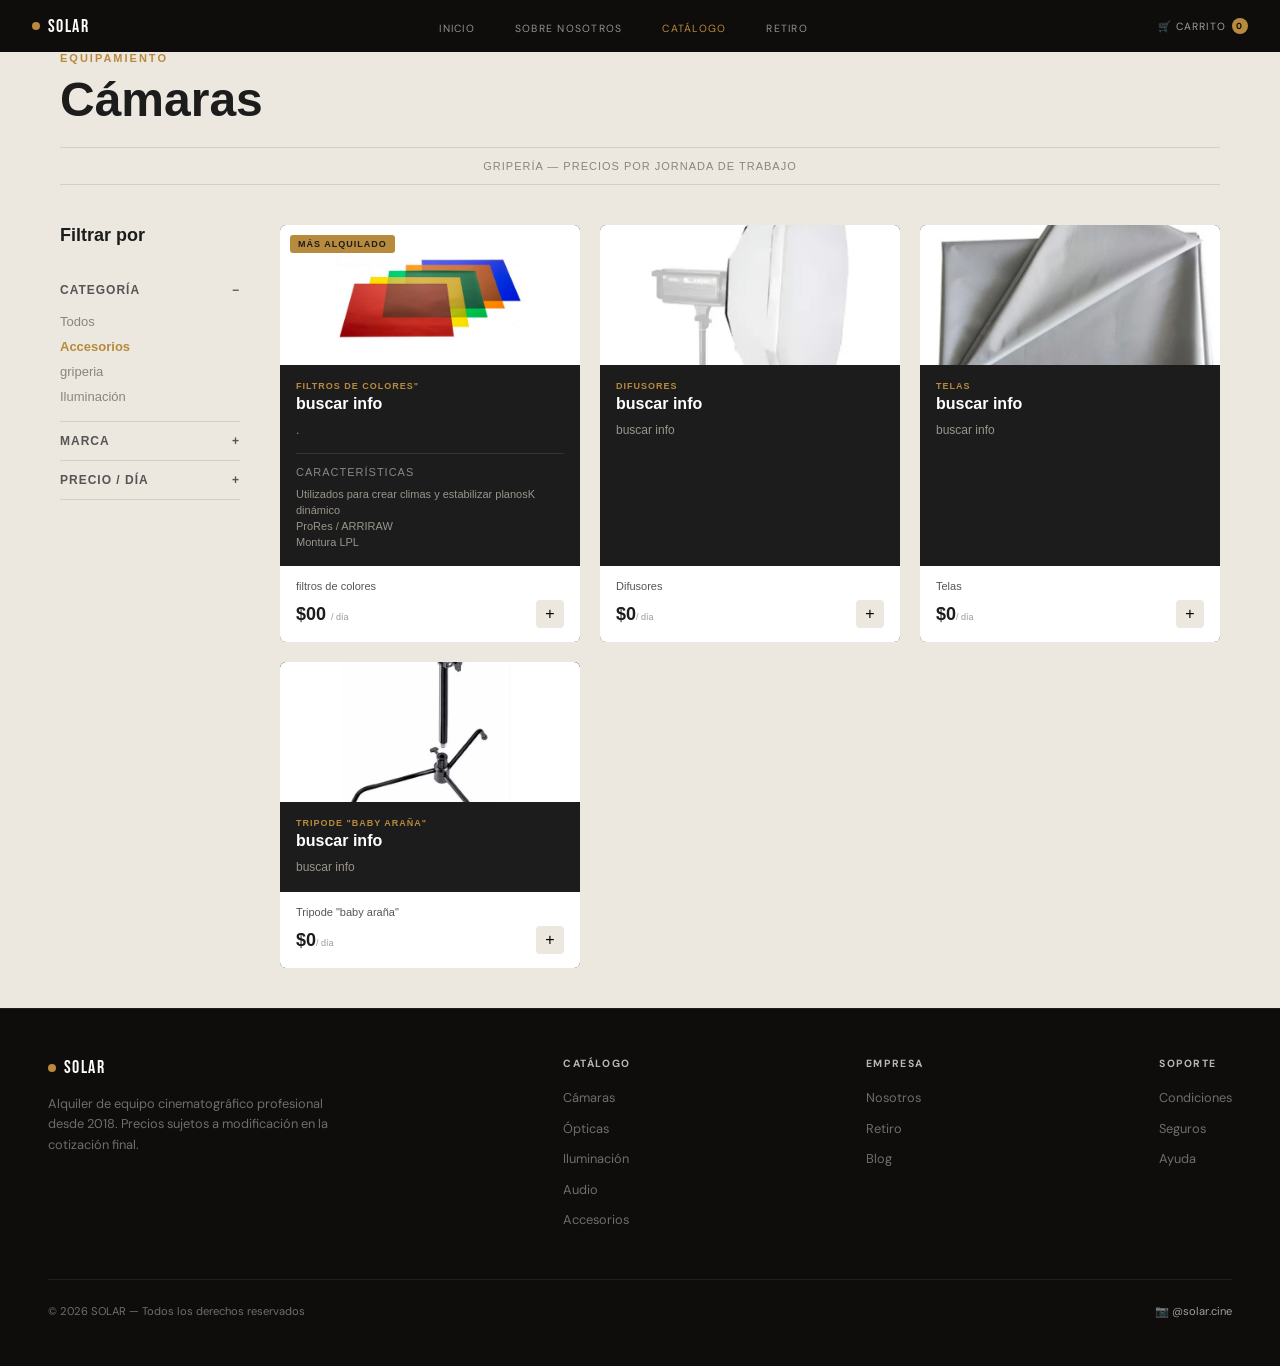
==== catalogo-accesorios.html @ 6bb2c052 "entrega" ====
<!DOCTYPE html>
<html lang="es">
<head>
  <meta charset="UTF-8">
  <meta name="viewport" content="width=device-width, initial-scale=1.0">
  <title>SOLAR — Cámaras</title>
  <link rel="preconnect" href="https://fonts.googleapis.com">
  <link rel="preconnect" href="https://fonts.gstatic.com" crossorigin>
  <link href="https://fonts.googleapis.com/css2?family=Bebas+Neue&family=DM+Sans:opsz,wght@9..40,400;9..40,500;9..40,700&display=swap" rel="stylesheet">
  <link rel="stylesheet" href="assets/styles.css">
</head>
<body>

  <nav>
    <a class="nav-logo" href="index.html"><span class="nav-logo-dot"></span> SOLAR</a>
    <ul class="nav-links">
      <li><a href="index.html">Inicio</a></li>
      <li><a href="nosotros.html">Sobre Nosotros</a></li>
      <li><a href="catalogo.html" class="activo">Catálogo</a></li>
      <li><a href="retiro.html">Retiro</a></li>
    </ul>
    <div class="nav-cart">🛒 Carrito <span class="cart-badge">0</span></div>
  </nav>

  <section class="catalogo con-navbar">
    <header class="catalogo-header">
      <p class="etiqueta-seccion">EQUIPAMIENTO</p>
      <h1>Cámaras</h1>
      <p class="aviso">GRIPERÍA — PRECIOS POR JORNADA DE TRABAJO</p>
    </header>

    <div class="contenedor">
      <aside class="filtros">
        <h2>Filtrar por</h2>
        <div class="grupo-filtro">
          <div class="titulo-filtro"><span>CATEGORÍA</span><span>−</span></div>
          <ul class="opciones">
            <li><a href="catalogo.html">Todos</a></li>
            <li><a href="catalogo-accesorios.html" class="activo">Accesorios</a></li>
            <li><a href="catalogo-griperia.html">griperia</a></li>
            <li><a href="catalogo.html">Iluminación</a></li>
            <li hidden><a href="catalogo.html">Audio</a></li>
            <li hidden><a href="catalogo.html">Estabilización</a></li>
            <li hidden><a href="catalogo.html">Accesorios</a></li>
          </ul>
        </div>
        <div class="grupo-filtro"><div class="titulo-filtro"><span>MARCA</span><span>+</span></div></div>
        <div class="grupo-filtro"><div class="titulo-filtro"><span>PRECIO / DÍA</span><span>+</span></div></div>
      </aside>

      <main class="productos">
        <article class="tarjeta">
          <div class="imagen-producto"><span class="badge">MÁS ALQUILADO</span>
        <img src="assets/img/accesorios/coor.jpg" alt="color"></div>
          
          <div class="info">
            <div>
              <p class="etiqueta-marca">FILTROS DE COLORES"</p>
              <h3>buscar info</h3>
              <p class="descripcion">.</p>
            </div>
            <div class="caracteristicas">
              <p class="titulo-carac">CARACTERÍSTICAS</p>
              <ul><li>Utilizados para crear climas y estabilizar planosK</li><li> dinámico</li><li>ProRes / ARRIRAW</li><li>Montura LPL</li></ul>
            </div>
          </div>
          <div class="pie">
            <span class="nombre-corto">filtros de colores</span>
            <div class="pie-precio"><span class="precio">$00 <span>/ día</span></span><button class="boton-mas">+</button></div>
          </div>
        </article>

         <article class="tarjeta">
          <div class="imagen-producto">
            <img src="assets/img/accesorios/difu.webp" alt="difu">
          </div>
          <div class="info">
            <div>
              <p class="etiqueta-marca">DIFUSORES</p>
              <h3>buscar info</h3>
              <p class="descripcion">buscar info</p>
            </div>
          </div>
          <div class="pie">
            <span class="nombre-corto">Difusores</span>
            <div class="pie-precio"><span class="precio">$0<span>/ día</span></span><button class="boton-mas">+</button></div>
          </div>
        </article>

        <article class="tarjeta">
          <div class="imagen-producto">
            <img src="assets/img/accesorios/tela.webp" alt="tela">
          </div>
          <div class="info">
            <div>
              <p class="etiqueta-marca">TELAS</p>
              <h3>buscar info</h3>
              <p class="descripcion">buscar info</p>
            </div>
          </div>
          <div class="pie">
            <span class="nombre-corto">Telas</span>
            <div class="pie-precio"><span class="precio">$0<span>/ día</span></span><button class="boton-mas">+</button></div>
          </div>
        </article>

       <article class="tarjeta">
          <div class="imagen-producto">
            <img src="assets/img/griperia/arana.avif" alt="arana">
          </div>
          <div class="info">
            <div>
              <p class="etiqueta-marca">TRIPODE "BABY ARAÑA"</p>
              <h3>buscar info</h3>
              <p class="descripcion">buscar info</p>
            </div>
          </div>
          <div class="pie">
            <span class="nombre-corto">Tripode "baby araña"</span>
            <div class="pie-precio"><span class="precio">$0<span>/ día</span></span><button class="boton-mas">+</button></div>
          </div>
        </article>

      </main>
    </div>
  </section>

  <footer>
    <div class="footer-top">
      <div class="footer-marca">
        <div class="footer-logo"><span class="nav-logo-dot"></span> SOLAR</div>
        <p>Alquiler de equipo cinematográfico profesional desde 2018. Precios sujetos a modificación en la cotización final.</p>
      </div>
      <div class="footer-col">
        <h4>Catálogo</h4>
        <ul>
          <li><a href="catalogo-camaras.html">Cámaras</a></li>
          <li><a href="catalogo-opticas.html">Ópticas</a></li>
          <li><a href="catalogo.html">Iluminación</a></li>
          <li><a href="catalogo.html">Audio</a></li>
          <li><a href="catalogo.html">Accesorios</a></li>
        </ul>
      </div>
      <div class="footer-col">
        <h4>Empresa</h4>
        <ul>
          <li><a href="nosotros.html">Nosotros</a></li>
          <li><a href="retiro.html">Retiro</a></li>
          <li><a href="#">Blog</a></li>
        </ul>
      </div>
      <div class="footer-col">
        <h4>Soporte</h4>
        <ul>
          <li><a href="#">Condiciones</a></li>
          <li><a href="#">Seguros</a></li>
          <li><a href="#">Ayuda</a></li>
        </ul>
      </div>
    </div>
    <div class="footer-bottom">
      <span>© 2026 SOLAR — Todos los derechos reservados</span>
      <span class="footer-social">📷 @solar.cine</span>
    </div>
  </footer>

</body>
</html>
---- assets/styles.css ----
*, *::before, *::after {
  box-sizing: border-box;
  margin: 0;
  padding: 0;
}

:root {
  --cream: #ece8df;   /* CORREGIDO: antes era #900e0e (rojo) */
  --black: #0e0d0b;
  --gold:  #b88a3e;   /* CORREGIDO: antes era #ff6c6c (rosa) */
  --white: #ffffff;
  --font-display: 'Bebas Neue', sans-serif;
  --font-body: 'DM Sans', sans-serif;
}

html, body { height: 100%; }

body {
  font-family: var(--font-body);
  background: var(--black);
}

/* ---------- NAV ---------- */
nav {
  position: fixed;
  top: 0; left: 0; right: 0;
  z-index: 100;
  display: flex;
  align-items: center;
  justify-content: space-between;
  padding: 0 2rem;
  height: 52px;
  background: var(--black);
}

.nav-logo {
  display: flex;
  align-items: center;
  gap: 0.5rem;
  color: var(--white);
  font-family: var(--font-display);
  font-size: 1.1rem;
  letter-spacing: 0.08em;
  text-decoration: none;
}

.nav-logo-dot {
  width: 8px; height: 8px;
  background: var(--gold);
  border-radius: 50%;
}

.nav-links {
  display: flex;
  gap: 2.5rem;
  list-style: none;
}

.nav-links a {
  color: rgba(255, 255, 255, 0.55);
  text-decoration: none;
  font-size: 0.65rem;
  letter-spacing: 0.12em;
  text-transform: uppercase;
  transition: color 0.2s;
}

.nav-links a:hover { color: var(--white); }

/* enlace de la página actual, resaltado en dorado */
.nav-links a.activo { color: var(--gold); }

.nav-cart {
  display: flex;
  align-items: center;
  gap: 0.4rem;
  color: rgba(255, 255, 255, 0.6);
  font-size: 0.65rem;
  letter-spacing: 0.1em;
  text-transform: uppercase;
  cursor: pointer;
}

.cart-badge {
  background: var(--gold);
  color: var(--black);
  border-radius: 50%;
  width: 16px; height: 16px;
  font-size: 0.55rem;
  font-weight: 700;
  display: flex;
  align-items: center;
  justify-content: center;
}

/* ---------- HERO ---------- */
.hero {
  display: grid;
  grid-template-columns: 1fr 1fr;
  height: 100vh;
  padding-top: 52px;
}

.hero-left {
  background: var(--cream);
  display: flex;
  flex-direction: column;
  justify-content: flex-end;
  padding: 3.5rem 3rem;
}

.hero-title {
  font-family: Arial, Helvetica, sans-serif;
  font-size: clamp(7rem, 13vw, 14rem);
  line-height: 0.88;
  color: var(--black);
  margin-bottom: 1.8rem;
  animation: slideUp 0.9s cubic-bezier(0.16, 1, 0.3, 1) both;
}

.hero-subtitle {
  font-size: 0.62rem;
  letter-spacing: 0.18em;
  text-transform: uppercase;
  color: rgba(14, 13, 11, 0.55); /* CORREGIDO: era casi blanco sobre crema, no se leía */
  line-height: 1.7;
  margin-bottom: 2.2rem;
  animation: slideUp 0.9s 0.15s cubic-bezier(0.16, 1, 0.3, 1) both;
}

.hero-actions {
  display: flex;
  align-items: center;
  gap: 1.4rem;
  animation: slideUp 0.9s 0.25s cubic-bezier(0.16, 1, 0.3, 1) both;
}

.btn-primary {
  background: var(--black);
  color: var(--white);
  border: none;
  padding: 0.75rem 1.5rem;
  font-family: var(--font-body);
  font-size: 0.65rem;
  font-weight: 500;
  letter-spacing: 0.12em;
  text-transform: uppercase;
  cursor: pointer;
  border-radius: 100px;
  transition: background 0.2s;
}

.btn-primary:hover { background: #2a2825; }

.btn-ghost {
  background: none;
  border: none;
  color: rgba(14, 13, 11, 0.5);
  font-family: var(--font-body);
  font-size: 0.65rem;
  letter-spacing: 0.12em;
  text-transform: uppercase;
  cursor: pointer;
  transition: color 0.2s;
}

.btn-ghost:hover { color: var(--black); }

.hero-right {
  position: relative;
  overflow: hidden;
  background: var(--black);
  height: 100%;
}

.hero-img {
  width: 100%;
  height: 100%;
  object-fit: cover;
  display: block;
  animation: zoomIn 1.2s cubic-bezier(0.16, 1, 0.3, 1) both;
}

.stats {
  position: absolute;
  bottom: 3rem;
  right: 2.5rem;
  display: flex;
  flex-direction: column;
  gap: 1.2rem;
  text-align: right;
  animation: slideUp 0.9s 0.4s cubic-bezier(0.16, 1, 0.3, 1) both;
}

.stat-value {
  font-family: var(--font-display);
  font-size: 2rem;
  color: var(--white);
  line-height: 1;
}

.stat-label {
  font-size: 0.55rem;
  letter-spacing: 0.2em;
  text-transform: uppercase;
  color: rgba(255, 255, 255, 0.4);
  margin-top: 0.15rem;
}

.light-beam {
  position: absolute;
  top: 0; left: 0;
  width: 100%; height: 100%;
  pointer-events: none;
  background: conic-gradient(
    from 200deg at 45% 38%,
    transparent 0deg,
    rgba(255, 220, 140, 0.07) 8deg,
    transparent 20deg
  );
}

/* ---------- ANIMACIONES ---------- */
@keyframes slideUp {
  from { opacity: 0; transform: translateY(60px); }
  to   { opacity: 1; transform: translateY(0); }
}

@keyframes zoomIn {
  from { transform: scale(1.06); opacity: 0; }
  to   { transform: scale(1); opacity: 1; }
}

/* ============================================
   SECCIÓN CATÁLOGO
   ============================================ */
.catalogo {
    background-color: var(--cream);
    color: #2b2b2b;
    font-family: Arial, Helvetica, sans-serif;
    padding: 40px 60px;
}

/* en las páginas internas hay navbar fijo arriba: dejamos aire */
.con-navbar { padding-top: 52px; }

.catalogo .etiqueta-seccion {
    font-size: 11px;
    letter-spacing: 2px;
    color: var(--gold);
    font-weight: bold;
    margin-bottom: 8px;
}

.catalogo h1 {
    font-size: 48px;
    font-weight: 800;
    margin-bottom: 20px;
    color: #1c1c1c;
}

.catalogo .aviso {
    text-align: center;
    font-size: 11px;
    letter-spacing: 1px;
    color: #8a857a;
    border-top: 1px solid #d4cfc3;
    border-bottom: 1px solid #d4cfc3;
    padding: 12px 0;
    margin-bottom: 40px;
}

.catalogo .contenedor {
    display: flex;
    gap: 40px;
}

.catalogo .filtros {
    width: 180px;
    flex-shrink: 0;
}

.catalogo .filtros h2 {
    font-size: 18px;
    margin-bottom: 25px;
    color: #1c1c1c;
}

.catalogo .grupo-filtro {
    border-bottom: 1px solid #d4cfc3;
    padding: 12px 0;
}

.catalogo .titulo-filtro {
    display: flex;
    justify-content: space-between;
    font-size: 12px;
    letter-spacing: 1px;
    font-weight: bold;
    color: #555;
}

.catalogo .opciones {
    list-style: none;
    margin-top: 12px;
    padding-left: 0;
}

.catalogo .opciones li {
    padding: 5px 0;
}

/* los filtros ahora son ENLACES (etiqueta <a>) */
.catalogo .opciones a {
    font-size: 13px;
    color: #8a857a;
    text-decoration: none;
    display: block;
    transition: color 0.2s;
}

.catalogo .opciones a:hover { color: #b88a3e; }

.catalogo .opciones a.activo {
    color: var(--gold);
    font-weight: bold;
}

.catalogo .productos {
    flex-grow: 1;
    display: grid;
    grid-template-columns: repeat(3, 1fr);
    gap: 20px;
    align-content: start;
}

.catalogo .tarjeta {
    background-color: #1c1c1c;
    border-radius: 6px;
    overflow: hidden;
    color: #fff;
    display: flex;
    flex-direction: column;
}

.catalogo .imagen-producto {
    height: 140px;
    background-color: #3a3a3a;
    background-size: cover;
    background-position: center;
    position: relative;
}

/* Esta regla aplica a TODAS las fotos del catálogo de una sola vez.
   Cualquier <img> que pongas dentro de un .imagen-producto se va a
   ver igual: llena el recuadro sin deformarse (object-fit: cover). */
.catalogo .imagen-producto img {
    width: 100%;
    height: 100%;
    object-fit: cover;
    display: block;
}

.catalogo .badge {
    position: absolute;
    top: 10px;
    left: 10px;
    background-color: var(--gold);
    color: #1c1c1c;
    font-size: 9px;
    font-weight: bold;
    letter-spacing: 1px;
    padding: 4px 8px;
    border-radius: 3px;
}

/* APILADO en vertical para que no se desborde */
.catalogo .info {
    padding: 16px;
    display: flex;
    flex-direction: column;
    gap: 14px;
    flex-grow: 1;
}

.catalogo .etiqueta-marca {
    font-size: 9px;
    color: var(--gold);
    letter-spacing: 1px;
    font-weight: bold;
}

.catalogo .info h3 {
    font-size: 16px;
    margin: 4px 0 8px;
}

.catalogo .descripcion {
    font-size: 12px;
    color: #9a958b;
    line-height: 1.5;
}

.catalogo .caracteristicas {
    font-size: 11px;
    color: #777;
    border-top: 1px solid #333;
    padding-top: 12px;
}

.catalogo .caracteristicas .titulo-carac {
    letter-spacing: 1px;
    margin-bottom: 8px;
    color: #888;
}

.catalogo .caracteristicas ul {
    list-style: none;
    padding-left: 0;
    margin: 0;
}

.catalogo .caracteristicas li {
    color: #9a958b;
    padding: 2px 0;
}

.catalogo .pie {
    background-color: #fff;
    color: #1c1c1c;
    padding: 14px 16px;
    display: flex;
    flex-direction: column;
    gap: 8px;
}

.catalogo .nombre-corto {
    font-size: 11px;
    color: #555;
}

.catalogo .pie-precio {
    display: flex;
    justify-content: space-between;
    align-items: center;
}

.catalogo .precio {
    font-size: 18px;
    font-weight: 800;
    white-space: nowrap;
}

.catalogo .precio span {
    font-size: 9px;
    font-weight: normal;
    color: #999;
}

.catalogo .boton-mas {
    background-color: var(--cream);
    border: none;
    width: 28px;
    height: 28px;
    border-radius: 4px;
    font-size: 16px;
    cursor: pointer;
    flex-shrink: 0;
}

/* ============================================
   PÁGINA PUNTO DE RETIRO
   ============================================ */
.retiro {
    background-color: var(--cream);
    color: #2b2b2b;
    font-family: Arial, Helvetica, sans-serif;
    padding: 40px 60px;
    min-height: 100vh;
}

.retiro .etiqueta-seccion {
    font-size: 11px;
    letter-spacing: 2px;
    color: var(--gold);
    font-weight: bold;
    margin-bottom: 8px;
}

.retiro h1 {
    font-size: 48px;
    font-weight: 800;
    margin-bottom: 30px;
    color: #1c1c1c;
}

.retiro .retiro-grid {
    display: flex;
    gap: 40px;
    align-items: flex-start;
}

.retiro .datos { width: 280px; flex-shrink: 0; }

.retiro .dato {
    display: flex;
    gap: 12px;
    margin-bottom: 24px;
}

.retiro .dato-icono { font-size: 18px; }

.retiro .dato-titulo {
    font-size: 10px;
    letter-spacing: 1px;
    color: var(--gold);
    font-weight: bold;
    margin-bottom: 4px;
}

.retiro .dato-texto {
    font-size: 13px;
    color: #555;
    line-height: 1.5;
}

.retiro .mapa {
    flex-grow: 1;
    height: 360px;
    background-color: #d8d2c6;
    border-radius: 8px;
    display: flex;
    align-items: center;
    justify-content: center;
    color: #8a857a;
    font-size: 13px;
}

/* ============================================
   PÁGINA NOSOTROS
   ============================================ */
.nosotros {
    background-color: var(--cream);
    color: #2b2b2b;
    font-family: Arial, Helvetica, sans-serif;
    padding: 80px 60px;
    min-height: 100vh;
}

.nosotros .etiqueta-seccion {
    font-size: 11px;
    letter-spacing: 2px;
    color: var(--gold);
    font-weight: bold;
    margin-bottom: 8px;
}

.nosotros h1 {
    font-size: 48px;
    font-weight: 800;
    margin-bottom: 24px;
    color: #1c1c1c;
}

.nosotros p {
    max-width: 65ch;
    font-size: 15px;
    line-height: 1.7;
    color: #555;
    margin-bottom: 18px;
}

/* ============================================
   FOOTER (igual en todas las páginas)
   ============================================ */
footer {
  background: var(--black);
  color: rgba(255, 255, 255, 0.4);
  padding: 3rem;
  border-top: 1px solid rgba(255, 255, 255, 0.08);
}

.footer-top {
  display: flex;
  justify-content: space-between;
  gap: 40px;
  flex-wrap: wrap;
  margin-bottom: 2.5rem;
}

.footer-marca { max-width: 280px; }

.footer-logo {
  display: flex;
  align-items: center;
  gap: 0.5rem;
  color: var(--white);
  font-family: var(--font-display);
  font-size: 1.1rem;
  letter-spacing: 0.08em;
  margin-bottom: 1rem;
}

.footer-marca p {
  font-size: 0.8rem;
  line-height: 1.6;
}

.footer-col h4 {
  color: rgba(255,255,255,0.7);
  font-size: 0.65rem;
  letter-spacing: 0.15em;
  text-transform: uppercase;
  margin-bottom: 1rem;
}

.footer-col ul { list-style: none; }

.footer-col li { margin-bottom: 0.6rem; }

.footer-col a {
  color: rgba(255,255,255,0.4);
  text-decoration: none;
  font-size: 0.8rem;
  transition: color 0.2s;
}

.footer-col a:hover { color: var(--white); }

.footer-bottom {
  display: flex;
  justify-content: space-between;
  align-items: center;
  flex-wrap: wrap;
  gap: 12px;
  padding-top: 1.5rem;
  border-top: 1px solid rgba(255,255,255,0.08);
  font-size: 0.7rem;
}

.footer-social { color: rgba(255,255,255,0.6); }

/* ============================================
   ESTILOS DE LA SECCIÓN PUNTO DE RETIRO
   (pegar al final de tu styles.css)

   Nota: usa las variables --cream, --gold, --black
   que ya tenés definidas en :root. Si no las tuvieras,
   reemplazá var(--gold) por #b88a3e, etc.
   ============================================ */

.retiro {
    background-color: var(--cream);
    color: #2b2b2b;
    font-family: Arial, Helvetica, sans-serif;
    padding: 40px 60px;
    min-height: 100vh;
}

/* si la sección va con el navbar fijo arriba, deja aire */
.con-navbar { padding-top: 52px; }

.retiro .etiqueta-seccion {
    font-size: 11px;
    letter-spacing: 2px;
    color: var(--gold);
    font-weight: bold;
    margin-bottom: 8px;
}

.retiro h1 {
    font-size: 48px;
    font-weight: 800;
    margin-bottom: 30px;
    color: #1c1c1c;
}

/* --- DATOS + MAPA en dos columnas --- */
.retiro .retiro-grid {
    display: flex;
    gap: 40px;
    align-items: flex-start;
}

.retiro .datos { width: 280px; flex-shrink: 0; }

.retiro .dato {
    display: flex;
    gap: 12px;
    margin-bottom: 24px;
}

.retiro .dato-icono { font-size: 18px; }

.retiro .dato-titulo {
    font-size: 10px;
    letter-spacing: 1px;
    color: var(--gold);
    font-weight: bold;
    margin-bottom: 4px;
}

.retiro .dato-texto {
    font-size: 13px;
    color: #555;
    line-height: 1.5;
}

/* --- MAPA --- */
.retiro .mapa {
    flex-grow: 1;
    height: 360px;
    background-color: #d8d2c6;
    border-radius: 8px;
    display: flex;
    align-items: center;
    justify-content: center;
    color: #8a857a;
    font-size: 13px;
    position: relative;
    overflow: hidden;
}

/* el puntito central del mapa */
.retiro .marcador {
    position: absolute;
    top: 50%;
    left: 50%;
    width: 18px;
    height: 18px;
    background: var(--gold);
    border: 3px solid #fff;
    border-radius: 50%;
    transform: translate(-50%, -50%);
    z-index: 2;
}

/* el anillo que se expande y desvanece (animación de pulso) */
.retiro .marcador::before {
    content: "";
    position: absolute;
    top: 50%;
    left: 50%;
    width: 18px;
    height: 18px;
    border-radius: 50%;
    background: rgba(184, 138, 62, 0.5);
    transform: translate(-50%, -50%);
    animation: pulso 2s infinite ease-out;
}

/* @keyframes define los fotogramas: de chico y opaco a grande y transparente */
@keyframes pulso {
    0%   { width: 18px; height: 18px; opacity: 0.8; }
    100% { width: 70px; height: 70px; opacity: 0; }
}

/* --- FORMULARIO DE CONTACTO --- */
.retiro .formulario {
    margin-top: 50px;
    max-width: 520px;
}

.retiro .formulario h2 {
    font-size: 24px;
    color: #1c1c1c;
    margin-bottom: 6px;
}

.retiro .formulario p.subtitulo {
    font-size: 13px;
    color: #8a857a;
    margin-bottom: 24px;
}

.retiro .campo { margin-bottom: 18px; }

.retiro .campo label {
    display: block;
    font-size: 11px;
    letter-spacing: 1px;
    text-transform: uppercase;
    color: #555;
    margin-bottom: 6px;
}

/* transition: suaviza el cambio de borde y sombra al hacer foco */
.retiro .campo input,
.retiro .campo textarea {
    width: 100%;
    padding: 12px 14px;
    border: 1px solid #d4cfc3;
    border-radius: 6px;
    background: #fff;
    font-family: 'DM Sans', sans-serif;
    font-size: 14px;
    color: #2b2b2b;
    transition: border-color 0.25s ease, box-shadow 0.25s ease;
}

/* :focus = cuando el campo está seleccionado */
.retiro .campo input:focus,
.retiro .campo textarea:focus {
    outline: none;
    border-color: var(--gold);
    box-shadow: 0 0 0 3px rgba(184, 138, 62, 0.15);
}

.retiro .campo textarea {
    resize: vertical;
    min-height: 100px;
}

/* botón con transición de color y leve desplazamiento al pasar el mouse */
.retiro .btn-enviar {
    background: var(--black);
    color: #fff;
    border: none;
    padding: 13px 28px;
    border-radius: 100px;
    font-family: 'DM Sans', sans-serif;
    font-size: 12px;
    letter-spacing: 1px;
    text-transform: uppercase;
    cursor: pointer;
    transition: background 0.25s ease, transform 0.15s ease;
}

.retiro .btn-enviar:hover {
    background: var(--gold);
    transform: translateY(-2px);
}

.retiro .btn-enviar:active {
    transform: translateY(0);
}

.retiro .mapa iframe {
    border-radius: 8px;
}
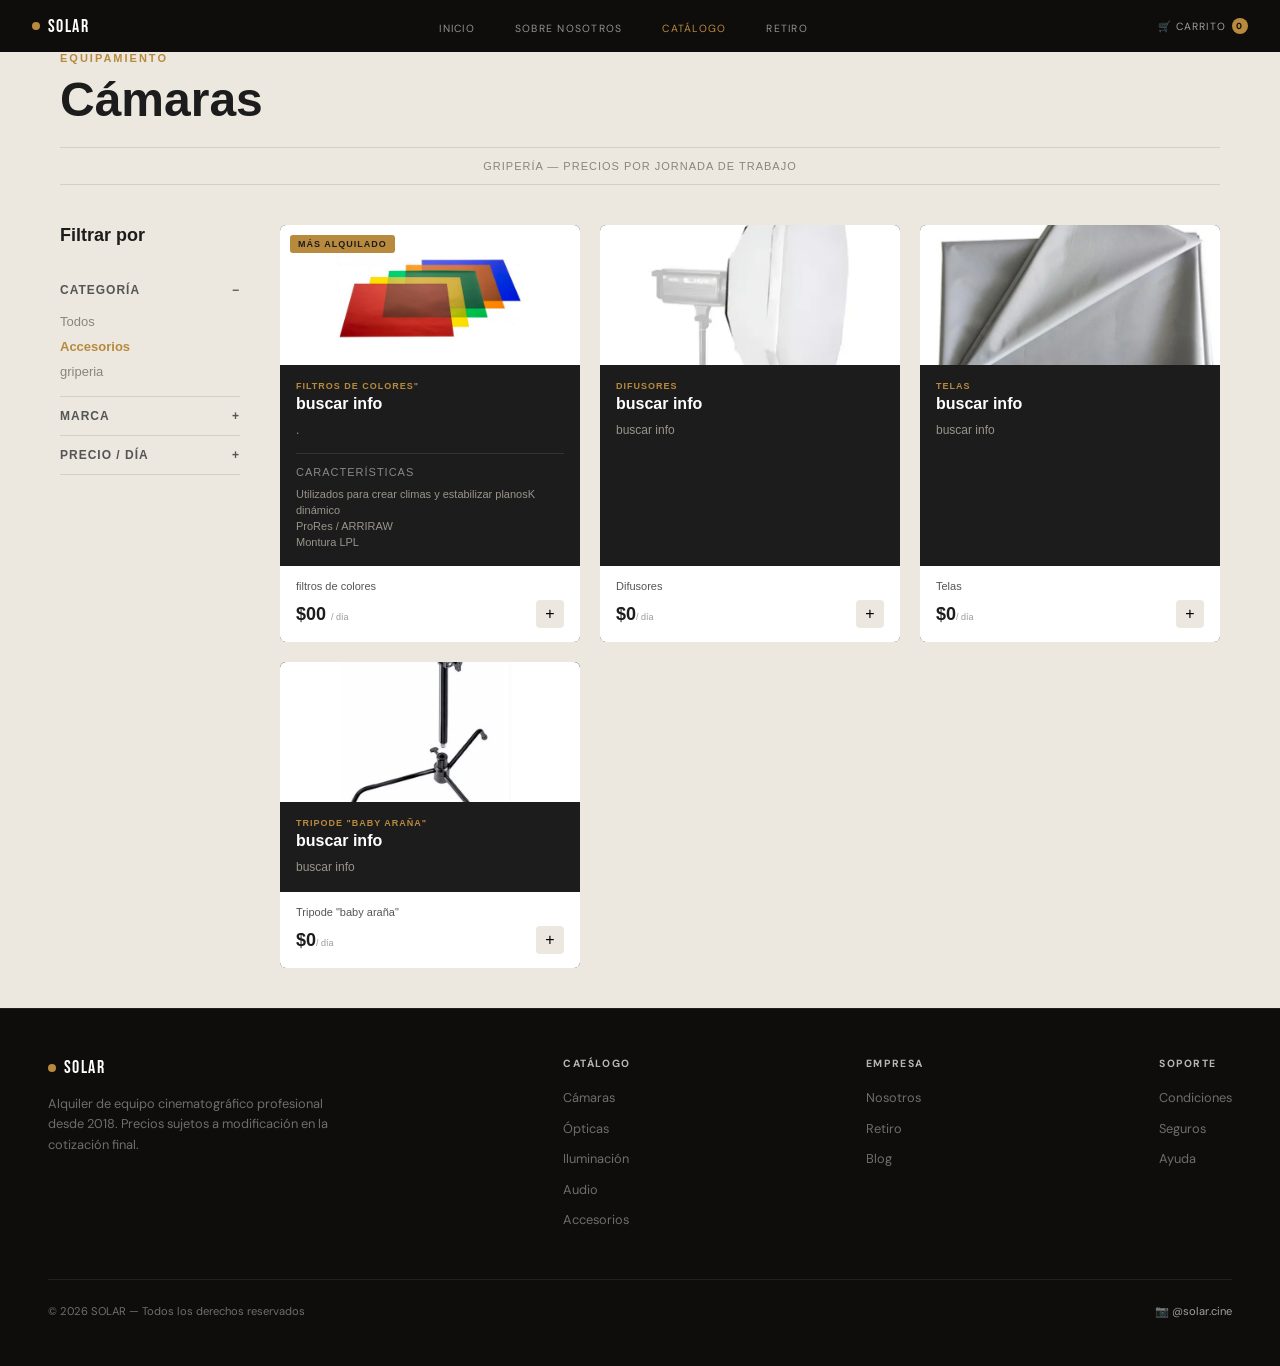
==== commit 6c36d8c6: "nu" ====
--- a/catalogo-accesorios.html
+++ b/catalogo-accesorios.html
@@ -1,4 +1,4 @@
-<!DOCTYPE html>
+<DOCTYPE html>
 <html lang="es">
 <head>
   <meta charset="UTF-8">
@@ -38,7 +38,7 @@
             <li><a href="catalogo.html">Todos</a></li>
             <li><a href="catalogo-accesorios.html" class="activo">Accesorios</a></li>
             <li><a href="catalogo-griperia.html">griperia</a></li>
-            <li><a href="catalogo.html">Iluminación</a></li>
+            <li hidden><a href="catalogo.html">Iluminación</a></li>
             <li hidden><a href="catalogo.html">Audio</a></li>
             <li hidden><a href="catalogo.html">Estabilización</a></li>
             <li hidden><a href="catalogo.html">Accesorios</a></li>
--- a/assets/styles.css
+++ b/assets/styles.css
@@ -837,4 +837,128 @@
 
 .retiro .mapa iframe {
     border-radius: 8px;
-}+}
+
+
+/* ============================================
+   RESPONSIVE
+   ============================================ */
+
+@media (max-width: 900px) {
+
+  nav {
+    padding: 0 1.2rem;
+  }
+  .nav-links {
+    gap: 1.2rem;
+  }
+
+  /* HERO:*/
+  .hero {
+    grid-template-columns: 1fr;
+    height: auto;
+  }
+  .hero-left {
+    padding: 2.5rem 1.5rem;
+  }
+  .hero-right {
+    height: 60vh;
+  }
+
+  /* CATÁLOGO:*/
+  .catalogo {
+    padding: 40px 24px;
+  }
+  .catalogo .contenedor {
+    flex-direction: column;
+  }
+  .catalogo .filtros {
+    width: 100%;
+  }
+  /* 2 tarjetas por fila */
+  .catalogo .productos {
+    grid-template-columns: repeat(2, 1fr);
+  }
+
+  /* RETIRO */
+  .retiro {
+    padding: 40px 24px;
+  }
+  .retiro .retiro-grid {
+    flex-direction: column;
+  }
+  .retiro .datos {
+    width: 100%;
+  }
+  .retiro .mapa {
+    width: 100%;
+    height: 320px;
+  }
+}
+
+
+@media (max-width: 600px) {
+
+  /* NAV: ocultar links del medio */
+  .nav-links {
+    display: none;
+  }
+
+  /* HERO */
+  .hero-left {
+    padding: 2rem 1.2rem;
+    align-items: flex-start;
+  }
+  .hero-actions {
+    flex-direction: column;
+    align-items: stretch;
+    width: 100%;
+    gap: 1rem;
+  }
+  .btn-primary,
+  .btn-ghost {
+    width: 100%;
+    text-align: center;
+  }
+  .hero-right {
+    height: 45vh;
+  }
+  .stats {
+    right: 1.2rem;
+    bottom: 1.5rem;
+  }
+
+  /* CATÁLOGO */
+  .catalogo {
+    padding: 30px 16px;
+  }
+  .catalogo h1 {
+    font-size: 36px;
+  }
+  /*tarjetas */
+  .catalogo .productos {
+    grid-template-columns: 1fr;
+  }
+
+  /* RETIRO */
+  .retiro {
+    padding: 30px 16px;
+  }
+  .retiro h1 {
+    font-size: 36px;
+  }
+  .retiro .formulario {
+    max-width: 100%;
+  }
+
+  /* FOOTER: una columna */
+  .footer-top {
+    flex-direction: column;
+    gap: 24px;
+  }
+  .footer-bottom {
+    flex-direction: column;
+    gap: 10px;
+    text-align: center;
+  }
+}
